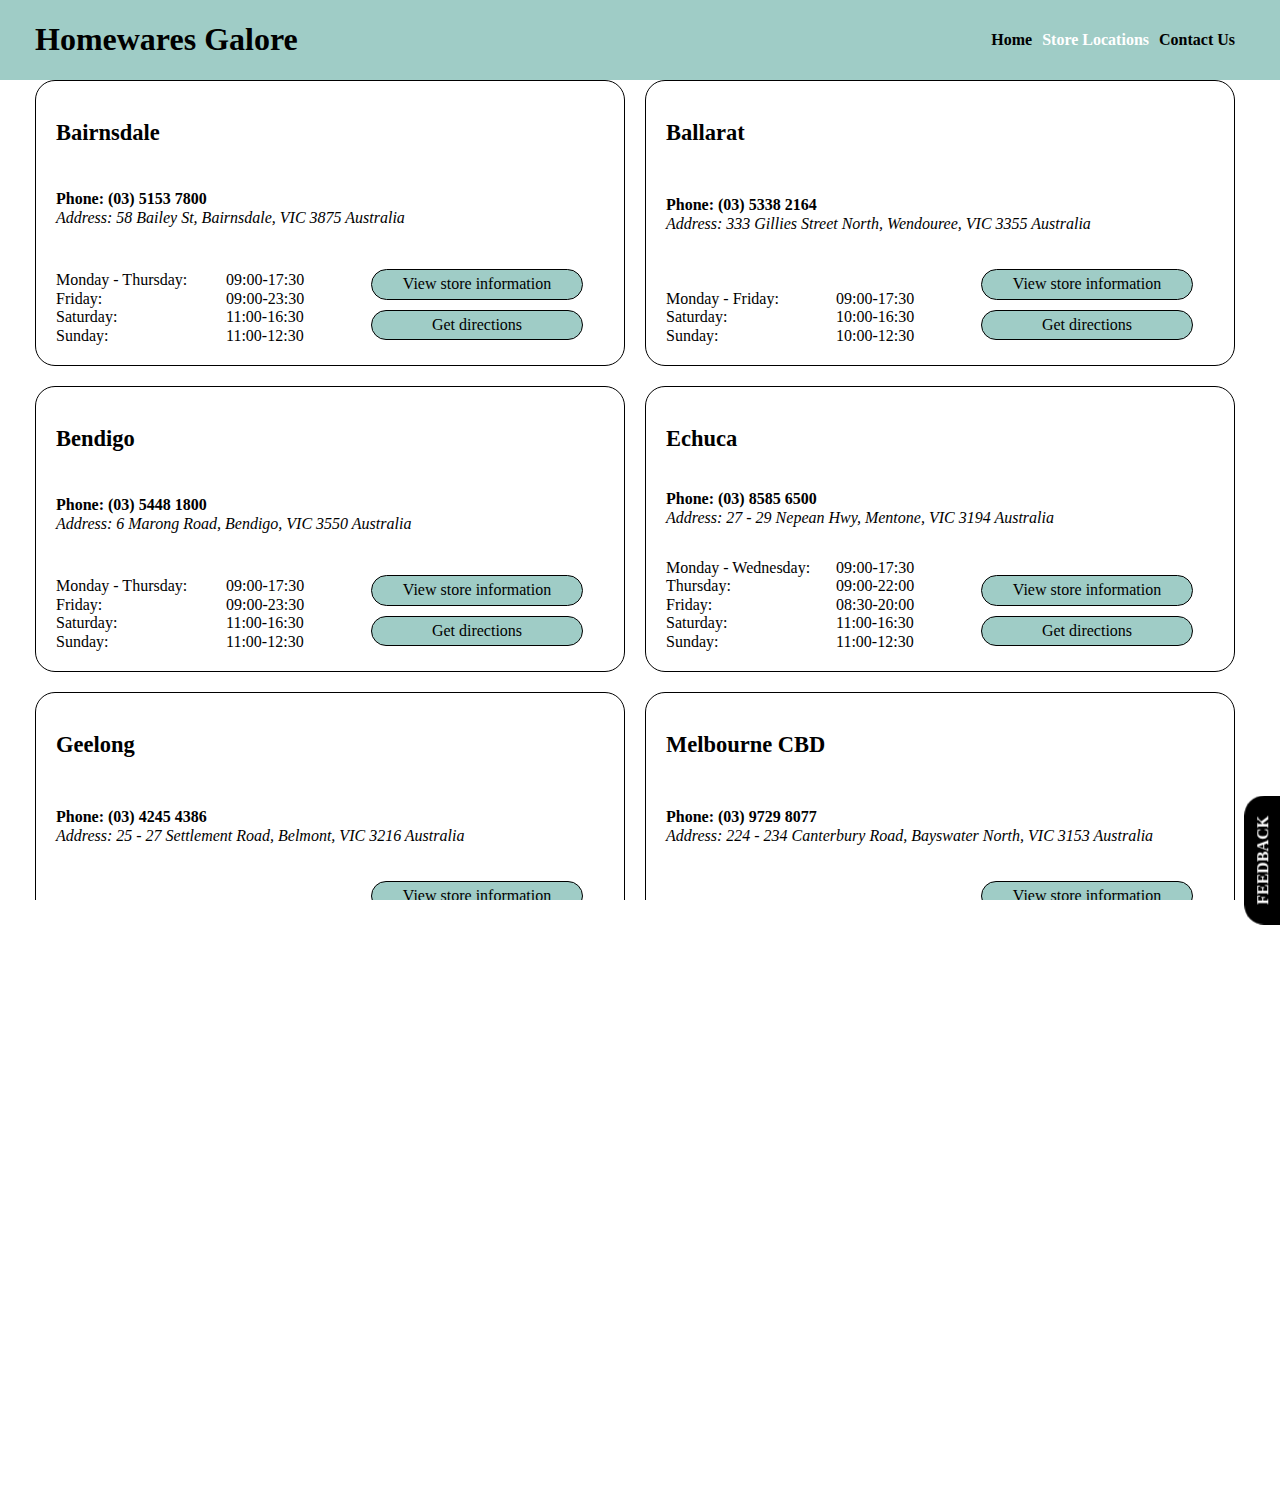
==== stores.html @ 4b6e7a4b "Reup" ====
<html lang="en">
    <head>
    <meta charset="UTF-8">
    <meta http-equiv="X-UA-Compatible" content="IE=edge">
    <meta name="viewport" content="width=device-width, initial-scale=1.0">
    <title>Homewares Galore</title>
    <link rel="stylesheet" href="css/normalize.css">
    <link href="https://cdn.jsdelivr.net/npm/bootstrap@5.2.3/dist/css/bootstrap.min.css" rel="stylesheet" integrity="sha384-rbsA2VBKQhggwzxH7pPCaAqO46MgnOM80zW1RWuH61DGLwZJEdK2Kadq2F9CUG65" crossorigin="anonymous">
    <link rel="stylesheet" href="css/main.css">
    <link href="https://fonts.googleapis.com/css?family=Cabin:400,700" rel="stylesheet">
    </head>
    <body>        
        <!-- Overlay for modal -->
        <div class="overlay hidden" ></div>
        <!-- modal section -->
        <section class="modal-div hidden">
            <button class="modal-cls-button btn-close"></button>    
            <div class="modal-content">
                <div class="separator">
                    <div class="line"></div>
                    <h2>Contact Us </h2>
                    <div class="line"></div>
                </div>
                <p> For general inquiries you can contact us on the following number:</p>
                <h3 class="h3">1300 000 000</h3>
                <div class="modal-sec">
                    <div class="modal-text">   
                        <p>Otherwise get in touch with a specific store</p>
                    </div> 
                    <div class="modal-store-btn">
                        <a href="stores.html">Store location</a>
                    </div>
                </div>      
            </div>
        </section> 
        <!-- header -->
        <header class="header-main">
            <div class="header-content">           
                <div class="logo">
                    <h1>Homewares Galore</h1>
                </div>
                <nav class="nav-outer">
                    <img class="menu-control" src="https://ga-instruction.s3.amazonaws.com/assets/front-end-web-development/fewd-animations-lesson-images/img/hamburger.svg" alt="Hamburger" role="navigation">
                    <div class="nav">
                        <div class="nav-menu-item"><a class="nav-link" href="index.html">Home</a></div>
                        <div class="nav-menu-item"><a class="nav-link active" href="stores.html">Store Locations</a></div>
                        <div class="nav-menu-item contact"><a class="nav-link" href="">Contact Us</a></div> 
                    </div>
                </nav>
            </div>
        </header>

        <!-- main container for stor divs being generated with javascript -->
        <main class="main-container">
            <div class="store-outer">
                <div class="store-container"></div>
            </div>
        </main>

        <!-- End of main start of feedback section -->
        <section class="feedback-container">
            <div class="feedback-button">Feedback</div>
            <form class="feedback-form">  
                <fieldset>
                    <div class="feedback-row"> 
                        <label for="fname">Your Name</label>                         
                        <input type="text" placeholder="Homo Sapien" id="fname" name="fname" autofocus>

                    </div>
                    <div class="feedback-row">
                        <label for="mobile">Mobile number *</label>   
                        <input type="text" placeholder="0412345467" id="mobile" name="mobile">

                    </div>
                    <div class="feedback-row">
                        <label for="email">Email *</label>                  
                        <input type="text" placeholder="name@emial.com" id="email" name="email">

                    </div>
                </fieldset>
                <fieldset>
                    <div class="feedback-row">
                    <label for="select">Please select from this list *</label>
                    <select id="select" name="select">
                        <option value="choose">Choose</option>
                        <option value="option1">Customer service</option>
                        <option value="option2">Product Quality</option>
                        <option value="option3">Shipping & returns</option>
                    </select>
                </div>
                </fieldset>
                <fieldset>
                <div class="feedback-row">
                    <label for="comments">Comments</label>
                    <textarea id="comments" name="comments"></textarea>
                </div>
            </fieldset>
                <fieldset>
                    <input type="submit" value="Submit">
                </fieldset>
            </form>
        </section>

        <!-- Start of footer -->
        <footer class="footer-main">
            <div class="footer-content">
                <div class="footer-another">
                    <div class="footer-top">
                        <div class="footer-top-indiv">
                            <img src="images/footer/delivery2.png" alt="">
                            <div>
                                <h4 class="h4">Standard Free Delivery</h4>
                                <p>Free delivery on all orders over $200</p>
                            </div>
                        </div>
                        <div class="footer-top-indiv">
                            <img src="images/footer/return.png" alt="">
                            <div>
                            <h4 class="h4">15 day in store returns</h4>
                            <p>30 day returns for rewards members</p>
                            </div>
                        </div>
                        <div class="footer-top-indiv">
                            <img src="images/footer/buy_now.png" alt="">
                            <div>
                            <h4 class="h4">Buy now, pay later</h4>
                            <p>Using AfterPay, Paypal or Zip</p>
                            </div>
                        </div>
                        <div class="footer-top-indiv">
                            <img src="images/footer/aus.png" alt="">
                            <div>
                            <h4 class="h4">Designed in Australia</h4>
                            <p>Quality products, locally designed</p>
                            </div>
                        </div>
                    </div>                 
                </div>
            </div>
            <div class="footer-bottom">
                <div class="footer-bottom-column">
                    <div class="footer-bottom-copy"> © 2022 Homewares Galore. All Rights Reserved. </div>
                </div>
            </div>
        </footer>
        
        <script src="js/main.js"></script>
        <script src="js/stores.js"></script>
    </body>
</html>
---- css/main.css ----
/*********************/
/* Main basic styling */
/*********************/

/* this is mostly for modal */
html,body
{
    width: 100%;
    height: 100%;
    margin: 0px;
    padding: 0px;
    overflow-x: hidden; 
}

/* use vh for text headers to make responsive */
.h2 {
  font-size: 2.5vh;
}

.h3 {
  font-size: 1.5vh;
}

.h4 {
  font-size: 1.25vh;
  font-weight: 700;
}

.p {
  color: #434244;
  font-size: 20px;
  line-height: 1.75;
  letter-spacing: .015em;
  margin: 0;
  padding: 0 0 18px;
}


/* section seperator */
.separator{
  display: flex;
  align-items: center;
  color: #182636;
  padding: 20px 0;
  /* mostly for modal */
  width: 100%;
}

.separator h2{
  padding: 0 2rem; /* creates the space */
}

.separator .line{
  flex: 1;
  height: 1px;
  background-color: #bbb;
}

/***************************/
/* Styling HTML componerts */
/**************************/

/* fixed header */
.header-main {
  width: 100%;
  background-color: #9FCCC6;
  top: 0;
  position: fixed;
  z-index: 900;
}

/* this div is to set header to align items and is responsive */
.header-content {
  max-width: 1200px;
  margin: 0 auto;
  display: flex;
  justify-content: space-between;
  align-items: center;
  padding: 0 30px 0 20px;

}

/**************/
/* Navigation */
/**************/

.nav-outer {
  position: relative;
}

/* hamburger menu responsive */
.nav-outer img {
  display: none;
  padding: 15px;
}

/* for positioning of full width nav */
.nav {
  display: flex;
  align-items: center;  
}
 
.nav-menu-item {
  padding-left: 10px;
  font-weight: 600;
}

.nav-menu-item a {
  text-decoration: none;
  color: black;
}

/* link interactions */
.nav-menu-item a:hover {color:white;}
.nav-menu-item a:active {color:white;}

/* This interferes with active highlight below
.nav-menu-item a:visited {color:black;} */

/* text highlight in white on current page */
.nav-link.active  {
  color: white;
}


/* For tablet size and below show hamburger with black nav */
@media (max-width: 768px){

  /* show hamburger menu */
  .nav-outer img {
    display: block;
    cursor: pointer;
  }

  /* to keep hamburger highlighted when nav is hovered  use .nav-outer img:hover to remove highlight*/
  .nav-outer:hover {
    background-color: #E41951;
  }

  /* remove nav otherwise displayed on resize */
  .nav {
    display: none;
  }

  /* the plus is so that the styles can be applied to nav */
  /* make nav visable on hover */
  .nav-outer img:hover + .nav {
    border: 1px solid #E41951;
    display: inline-block;
    position: absolute;
    right: 0px;
    width: 200px;
    background-color: white;
    padding: 20px;
  }

   /* this is to keep nav visible when nov-outer img no longer hovered */
  .nav:hover {
    border: 1px solid #E41951;
    display: inline-block;
    position: absolute;
    right: 0px;
    width: 200px;
    background-color: white;
    padding: 20px;
  }

  .nav-menu-item {
    padding: 5px 0px;
  }
  .nav-menu-item:hover {
    background-color: #E41951;
  }

  /* so that the whole div is clickable */
  .nav-menu-item a {
    display: block;
  }
  .nav-menu-item:hover a {
    color: white;
  }

  /* when page is active */
  .nav-link.active {
   border-bottom: 2px solid #E41951;
   color: black;
  }
}



/************************************************/
/* centering main section of page in the middle */
/************************************************/

/* center everything in main container */
.main-container {
  margin: 0 auto;
  width: 100vw;
  max-width: 1200px;
  padding: 0px 30px 20px 20px;
}

/******************/
/* slide/carousel */
/*****************/

/* since header is fixed and want fill slider visible */
#carouselExampleControls {
  margin-top: 80px;
}

/*************************/
/* shop by category grid */
/*************************/

/* max-width 1200 layoput */
.category-grid {
  display: grid;
  grid-template-columns: 1fr 1fr 1fr 1fr;
  grid-gap: 25px;
}

/* indiv grid container to position lable and sale */
.category-grid-indiv {
  position: relative;
}

.category-grid-indiv:hover {
  cursor:pointer;
  opacity: 0.6;
}

/* auto size image to grid container */
.category-grid-indiv img {
  max-width: 100%; 
  display: block; 
  height: auto;
}

/* need this div because images are different sizes so images can be auto sized and label can be consistently placed on top */
.category-grid-indiv-label {
  text-align: center;
  position: absolute;
  background-color: #9FCCC6; 
  bottom: 0px;
  width: 100%;
  z-index: 100;
}

.category-grid-indiv-label h3 {
  padding: 5px 0 5px 0; 
  margin: 0px;
}

/* make label white when whole grid is hovered */
.category-grid-indiv:hover .category-grid-indiv-label {
  color: white;
}

.sale {
  background-color: #E41951;
  position: absolute;
  top: 20px;
  left: 0px;
  padding: 10px; 
  color: white;
  
}

.sale h4 {
  margin: 0px;
  padding: 0px;
}

/* between tablet and up to big screen: handle grid layour*/ 
@media (min-width: 768px) and (max-width: 1200px) {
  .category-grid {
    grid-template-columns: 1fr 1fr 1fr;
  }
}

/* For tablet and up: seperate media queries to handle sale bar expansion on hover */
@media (min-width: 768px) {

  .sale {
    width: 20%;
    transition: width 0.5s ease-in-out;
    box-shadow: 0 4px 4px black;
  }

  .category-grid-indiv:hover .sale {
    width: 100%; 
  }

  .category-grid-indiv:hover {
    box-shadow: 0 0 10px black;
  }
}

/* For smaller tablet and down: seperate media queries to handle sale bar expansion on hover */
@media (max-width: 768px) {

  .category-grid {
    margin-right: 20px;
    grid-template-columns: 1fr;
  }

  .category-grid-indiv {
    padding: 10px;
  }

  .category-grid-indiv img {
    display: none;
  }

  .category-grid-indiv-label {
    border: 1px solid black;
  }

  .category-grid-indiv-label .h3 {
    text-align: end;
    padding-right: 10px;
  }

  /* absolutely place sale div */
  .sale {
    padding: 7px;
    top: -14px;
    left: 10px;
    z-index: 600;
  }
  
  /* using a different method since want label h3 text displayed on top of colour */
  .saleplace {
    background: linear-gradient(to left,#9FCCC6 50%, #E41951 50%) right;
    background-size: 200%;
    transition:  .5s ease-out;
  }

  .category-grid-indiv:hover .saleplace {
    background-position: left;
  }
}



/*******************************/
/* Styling Inspiration section */
/*******************************/


.lookbook-content {
  display:grid;
  grid-template-columns: 1fr 1fr 1fr;
}

/* have image span 2 columns */
.lookbook-image {
  grid-column-start: 2;
  grid-column-end: 4;
  position: relative;
}

.lookbook-image img {
  max-width: 100%; 
  display: block; 
  height: auto;
}

.lookbook-button {
  color: black;
  padding: 15px;
  text-align: center;
  transition: all 1s ease-in-out;
  right: 0;
  width: fit-content;
  background-color: #9FCCC6;
  border-radius: 20px;
  font-weight: 600;
}

.lookbook-button:hover {
  cursor: pointer;
  background-color: white;
  color:#E41951;
  border: 1px solid #E41951;

}

.lookbook-h3 {
  padding-right: 20px;
  margin-bottom: 40px;
}

/* .circle .content are for placing 2022 christmas gift guide over image */ 
.circle {
  background-color: #E41951;
  color: white;
  position: absolute;
  top: 20px;
  right: 20px;
  width: 120px;
  height: 120px;
  display: flex;
  border-radius: 50%;
  justify-content: center;
  align-items: center;
}

.content {
  transform: rotate(30deg);
  padding-left: 5px;
  padding-right: 5px;
  text-align: center;
}

.content span {
  display: block;
  font-size: 25px;
  font-weight: bold;
  padding-bottom: 5px;
}



/*********/
/* About */
/*********/

.about_section-button {
  color: black;
  padding: 15px;
  text-align: center;
  transition: all 1s ease-in-out;
  right: 0;
  width: fit-content;
  border-radius: 20px;
}

.about_section-button:hover {
  background-color: #9FCCC6;
  color: white;
  cursor: pointer;
}

/* classes for javascript to display/remove */
.moreabout {
  display: none;
}

.moreabout-toggle {
  display: block;
}



/**********/
/* footer */
/**********/

/* needed so many divs to get the bottom part of the footer to be max width */

.footer-main {
  width: 100%;
  background-color: #9FCCC6;
}

.footer-content {
  margin: 20px 0;
  display: flex;
  flex-direction: column;
}

.footer-another {
  border-top: 1px solid #d3d3d3;
  width: 100%;
  background: #fff 0 0 no-repeat padding-box;
}

.footer-top {
    max-width: 1200px;
    margin: 0 auto;
    display: grid;
    grid-template-columns: repeat(4,1fr);
}

.footer-top-indiv {
  display: flex;
  align-items: center;
  margin-left: 20px;
  padding-top: 20px;
}

.footer-top-indiv img {
  width: 60px;
  margin-right: 18px;
}

.footer-bottom {
  max-width: 1200px;
  margin: 0 auto;
  padding-bottom: 20px;

}

.footer-bottom-column{
  display: flex;
  justify-content: center;
  text-align: center;
}


/* table and small tables change footer layout */
@media (max-width:768px) and (min-width:580px) {
  .footer-top-indiv {
    display: flex;
    align-items: center;
    flex-direction: column;
  }
}

/* for small tablets change footer from 4 columns to 1 */
@media (max-width:580px) {
  .footer-top {
    grid-template-columns: 1fr;
  }
}

/**********************/
/* feedback container */
/**********************/

.feedback-container {
  position: fixed;
  right: 0;
  top: 25%;
  border-radius: 20px 0 0 20px;
  width: 600px;
  background-color: #9FCCC6;
  z-index: 100;
  border: 1px solid black;
  /* move out of page to start with */
  transform: translateX(100%);
  transition: all 0.5s ease-in-out;
}

.feedback-button {
  /* this is to position the tab left of main div */
  position: absolute;
  left: -82px;
  bottom: 100px;
  padding: 10px 20px;
  transform: rotate(-90deg);


  border-radius: 20px 20px 0 0; 
  color: #fff;
  font-size: 16px;
  font-weight: bold;
  text-transform: uppercase;
  background: black;
}

.feedback-button:hover{
  cursor: pointer;
}

.feedback-form {
  padding: 30px;
  width: 600px;
}

.feedback-open {
  /* move onto main page through javascript */
  transform: translateX(40%);
  opacity: 1;
  z-index: 900;
}

.feedback-row {
  padding-bottom: 10px;
}

.feedback-name {
  display:flex;
  width: 150px;
}

input[type=submit] {
  margin-top: 30px;
  padding: 5px 30px;
  width: fit-content;
}

label,input{
  display:flex;
  flex-direction:column;
  width: 300px;
}

#comments {
  height: 300px;
  width: 300px;
}

textarea:focus,
input[type="text"]:focus,
select:focus {
  background: white;
  border: 2px solid black;
  outline: none;
  box-shadow: 0 0 6px grey;
}

.red {
  color: #E41951;
  font-weight: 500;
}

.red-border{
  border: 2px solid #E41951;
}

/******************/
/* Second page    */
/* Stores Styling */
/******************/

.store-container {
  margin-top: 80px;
  display:grid;
}

.store-container-indiv {
  border: 1px solid black;
  border-radius: 20px;
  background: #fff 0 0 no-repeat padding-box;
  display: grid;
  grid-template-columns: 1fr 1fr;
  grid-template-areas:
    "title title"
    "add-tlf add-tlf"
    "details store-buttons";
}

/* when whole div is hovered */
.store-container-indiv:hover {
  box-shadow: 0 0px 10px black;
}

.store-title {
  grid-area: title;
  padding: 20px 20px 0px 20px;
}

.add-tlf {
  grid-area: add-tlf;
  padding: 20px 20px 0px 20px;
}


.store-details {
  grid-area: details;
  padding-left: 20px;
  padding-bottom: 20px;
  display: flex;
  flex-direction: column;
  justify-content: flex-end;

}

.store-details li { 
  list-style: none
}

.store-details li span {
  display: inline-block;
  width: 170px;
}

.address {
  font-weight: 200;
  font-style: italic;
}

.tlf {
  font-weight: 600;
}

.store-buttons {
  grid-area: store-buttons;
  display: flex;
  align-items: center;
  flex-direction: column;
  justify-content: flex-end;
  padding-bottom: 20px;
}

.store-info, .directions {
  background-color:  #9FCCC6;
  text-align: center;
  width: 200px;
  margin: 5px auto;
  padding: 5px;
  border: 1px solid black;
  border-radius: 20px;
  transition: all 1s ease-out;
}

.store-info:hover {
  background-color: white;
  box-shadow: 0 0 10px grey;
}

/* reponsive between big screen and smaller screens */
@media (min-width: 1200px) {
  .store-container {
    grid-template-columns: 1fr 1fr;
    grid-auto-rows: 1fr;
    gap: 20px;
  }
}

@media (max-width: 1200px){
  .store-container {
    grid-template-columns: 1fr;
    grid-auto-rows: 1fr;
    gap: 20px;
  }
}

@media (max-width: 680px) {
  .store-container-indiv {
    grid-template-columns: 1fr;
    grid-template-areas:
      "title"
      "add-tlf"
      "details"
      "store-buttons";
  }
}



/*************/
/* for modal */
/************/

/* blur bakcground when modal active */
.overlay {
  position: fixed;
  top: 0;
  bottom: 0;
  left: 0;
  right: 0;
  width: 100%;
  height: 100%;
  background: rgba(0, 0, 0, 0.5);
  backdrop-filter: blur(3px);
  z-index: 910;
}

/* to toggle between modal hide and show */
.hidden {
  display: none;
}


.modal-div {
  z-index: 999;
  position: absolute;
  top: 50%;
  left: 50%;
  transform: translate(-50%, -50%);
  background-color: white;
  padding: 0 20px 20px 20px;
  border-radius: 20px;
  border: 10px solid #9FCCC6;

}

.modal-content {
  display: flex;
  flex-direction: column;
  align-items: center;
  justify-content: center;
  text-align: center;
  position: relative;
}

.modal-sec {
  display: flex;
  flex-direction: row;
  margin-top: 20px;
  margin-bottom: 10px;
}

.modal-sec p {
  text-align:left;
}

.modal-cls-button {
  position: absolute;
  right: 2;
  top: 2;
}

.modal-cls-button:hover {
  background-color: grey;
}

.modal-store-btn {
  background-color: #9FCCC6;
  width: 90%;
  border-radius: 20px; 
  margin-left: 20px;

}

.modal-store-btn:hover {
  box-shadow: 0 0 10px black;
  cursor:pointer;
}


.modal-store-btn a {
  text-decoration: none;
  color: white;
  font-weight: 600;

  /* this makes the whole div clickable */
  height: 100%;
  width: 100%;

  /* to center anchor text */
  display: flex;
  align-items: center;
  justify-content: center;
}

.modal-text {
  width: 80%;
}

@media (max-width: 768px){
  .modal-sec {
    display: flex;
    flex-direction: column;
    align-items: center;
    justify-content: center;
  }

  .modal-text p {
    text-align: center;
    margin-bottom: 25px;
  }

  .modal-store-btn {
    margin: 0;
    padding: 10px;
  }

  .modal-content .separator{
    display: block;
  }
}
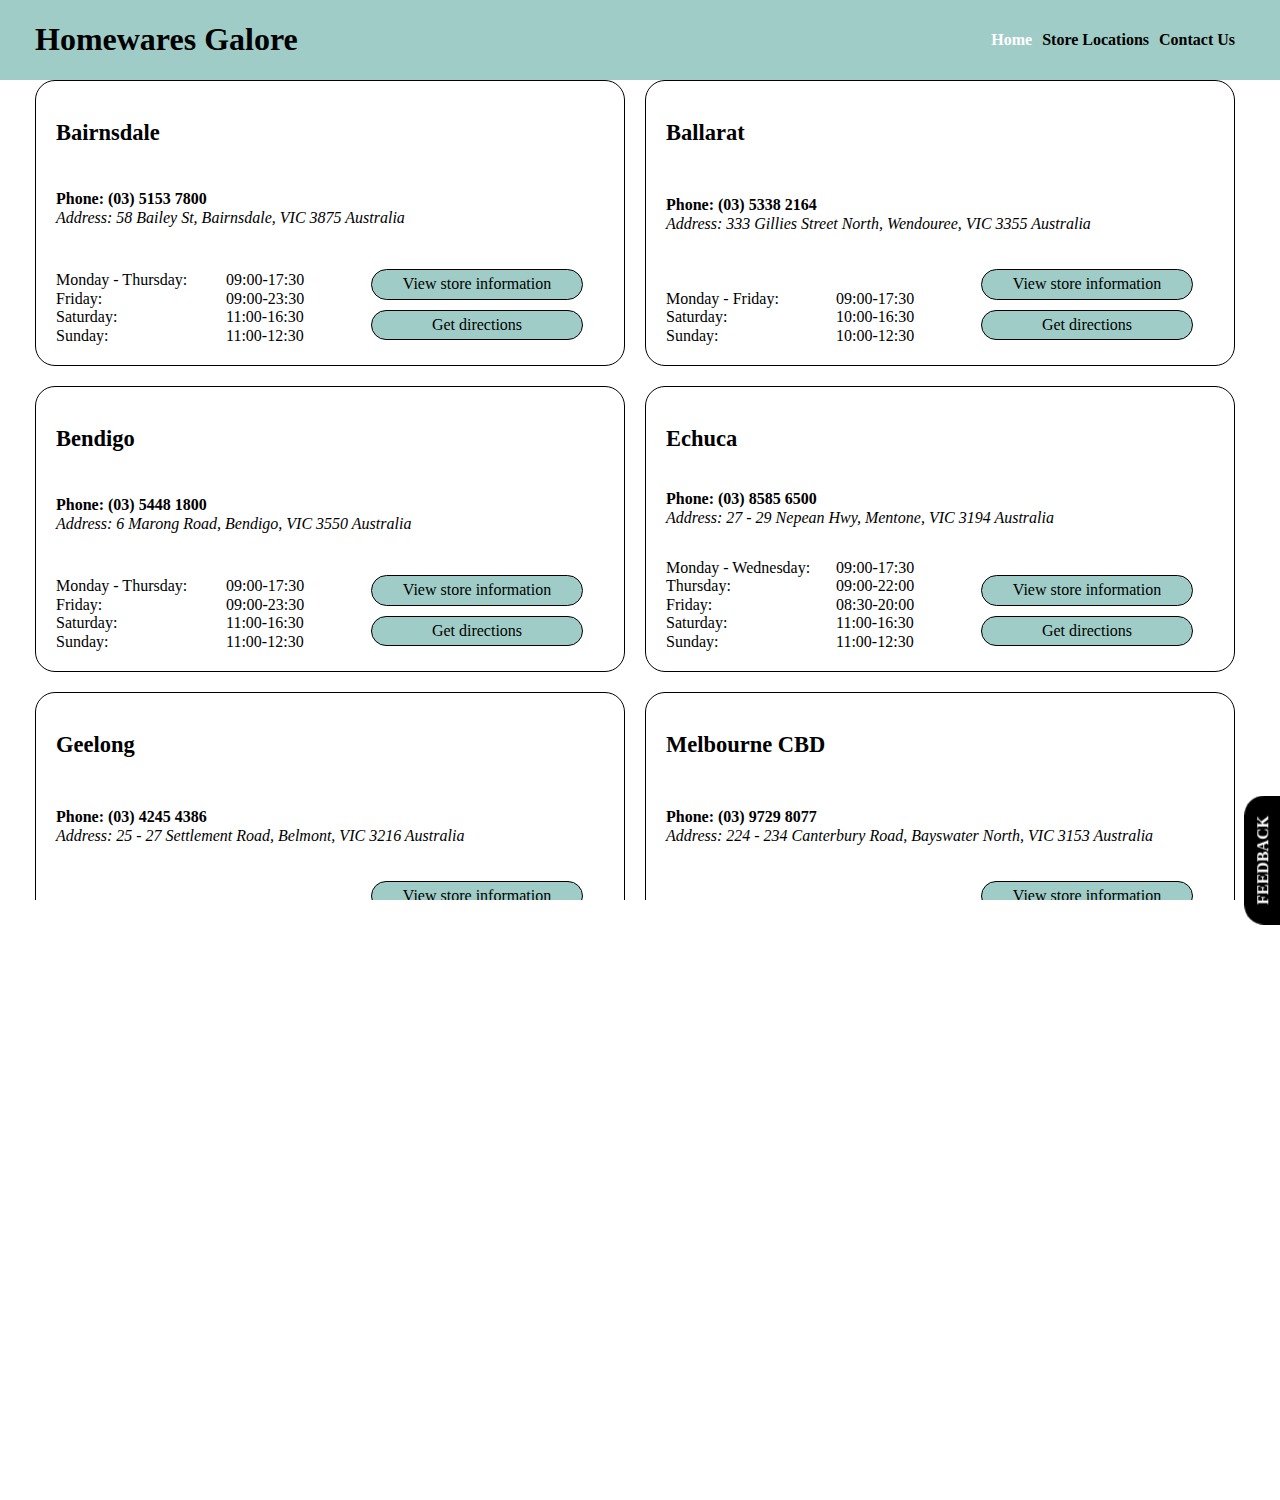
==== commit 2622cff6: "fixed footer on store page" ====
--- a/stores.html
+++ b/stores.html
@@ -9,8 +9,26 @@
     <link rel="stylesheet" href="css/main.css">
     <link href="https://fonts.googleapis.com/css?family=Cabin:400,700" rel="stylesheet">
     </head>
-    <body>        
-        <!-- Overlay for modal -->
+    <body>
+        <!-- Header -->
+        <header class="header-main">
+            <div class="header-content">           
+                <div class="logo">
+                    <h1>Homewares Galore</h1>
+                </div>
+                <nav class="nav-outer">
+                    <!-- hamburger initially set to hidden with css, shown for mobile site -->
+                    <img src="https://ga-instruction.s3.amazonaws.com/assets/front-end-web-development/fewd-animations-lesson-images/img/hamburger.svg" alt="Hamburger" role="navigation">
+                    <div class="nav">
+                        <div class="nav-menu-item"><a class="nav-link active" href="index.html">Home</a></div>
+                        <div class="nav-menu-item"><a class="nav-link" href="stores.html">Store Locations</a></div>
+                        <div class="nav-menu-item contact"><a class="nav-link" href="">Contact Us</a></div> 
+                    </div>
+                </nav>
+            </div>
+        </header>
+        <!-- Contact Us Section over all pages -->        
+        <!-- Overlay for modal / blur background when modal displayed / using js-->
         <div class="overlay hidden" ></div>
         <!-- modal section -->
         <section class="modal-div hidden">
@@ -33,31 +51,61 @@
                 </div>      
             </div>
         </section> 
-        <!-- header -->
-        <header class="header-main">
-            <div class="header-content">           
-                <div class="logo">
-                    <h1>Homewares Galore</h1>
-                </div>
-                <nav class="nav-outer">
-                    <img class="menu-control" src="https://ga-instruction.s3.amazonaws.com/assets/front-end-web-development/fewd-animations-lesson-images/img/hamburger.svg" alt="Hamburger" role="navigation">
-                    <div class="nav">
-                        <div class="nav-menu-item"><a class="nav-link" href="index.html">Home</a></div>
-                        <div class="nav-menu-item"><a class="nav-link active" href="stores.html">Store Locations</a></div>
-                        <div class="nav-menu-item contact"><a class="nav-link" href="">Contact Us</a></div> 
-                    </div>
-                </nav>
-            </div>
-        </header>
 
-        <!-- main container for stor divs being generated with javascript -->
+        <!-- main container for store divs being generated with javascript -->
         <main class="main-container">
             <div class="store-outer">
                 <div class="store-container"></div>
             </div>
         </main>
 
-        <!-- End of main start of feedback section -->
+        <!-- Start of footer / sets bg colour for entire footer -->
+        <footer class="footer-main">
+            <!-- seperate div to create full page width white bg colour for top part of footer containing images--> 
+            <div class="footer-top-content">
+                <!-- to centre div and child elements with grid-->
+                <div class="footer-top">
+                    <div class="footer-top-indiv">
+                        <img src="images/footer/delivery2.png" alt="">
+                        <div>
+                            <h4 class="h4">Standard Free Delivery</h4>
+                            <p>Free delivery on all orders over $200</p>
+                        </div>
+                    </div>
+                    <div class="footer-top-indiv">
+                        <img src="images/footer/return.png" alt="">
+                        <div>
+                        <h4 class="h4">15 day in store returns</h4>
+                        <p>30 day returns for rewards members</p>
+                        </div>
+                    </div>
+                    <div class="footer-top-indiv">
+                        <img src="images/footer/buy_now.png" alt="">
+                        <div>
+                        <h4 class="h4">Buy now, pay later</h4>
+                        <p>Using AfterPay, Paypal or Zip</p>
+                        </div>
+                    </div>
+                    <div class="footer-top-indiv">
+                        <img src="images/footer/aus.png" alt="">
+                        <div>
+                        <h4 class="h4">Designed in Australia</h4>
+                        <p>Quality products, locally designed</p>
+                        </div>
+                    </div>
+                </div>                 
+            </div>
+            <!-- seperate div to centre to max width -->
+            <div class="footer-bottom">
+                <!-- align text to center of max-width -->
+                <div class="footer-bottom-copy"> 
+                    © 2022 Homewares Galore. All Rights Reserved.
+                    <!-- <div class="footer-bottom-copy"> © 2022 Homewares Galore. All Rights Reserved. </div> -->
+                </div>
+            </div>
+        </footer>
+
+        <!--  Feedback container over any -->
         <section class="feedback-container">
             <div class="feedback-button">Feedback</div>
             <form class="feedback-form">  
@@ -101,50 +149,9 @@
             </form>
         </section>
 
-        <!-- Start of footer -->
-        <footer class="footer-main">
-            <div class="footer-content">
-                <div class="footer-another">
-                    <div class="footer-top">
-                        <div class="footer-top-indiv">
-                            <img src="images/footer/delivery2.png" alt="">
-                            <div>
-                                <h4 class="h4">Standard Free Delivery</h4>
-                                <p>Free delivery on all orders over $200</p>
-                            </div>
-                        </div>
-                        <div class="footer-top-indiv">
-                            <img src="images/footer/return.png" alt="">
-                            <div>
-                            <h4 class="h4">15 day in store returns</h4>
-                            <p>30 day returns for rewards members</p>
-                            </div>
-                        </div>
-                        <div class="footer-top-indiv">
-                            <img src="images/footer/buy_now.png" alt="">
-                            <div>
-                            <h4 class="h4">Buy now, pay later</h4>
-                            <p>Using AfterPay, Paypal or Zip</p>
-                            </div>
-                        </div>
-                        <div class="footer-top-indiv">
-                            <img src="images/footer/aus.png" alt="">
-                            <div>
-                            <h4 class="h4">Designed in Australia</h4>
-                            <p>Quality products, locally designed</p>
-                            </div>
-                        </div>
-                    </div>                 
-                </div>
-            </div>
-            <div class="footer-bottom">
-                <div class="footer-bottom-column">
-                    <div class="footer-bottom-copy"> © 2022 Homewares Galore. All Rights Reserved. </div>
-                </div>
-            </div>
-        </footer>
-        
+        <script src="https://cdn.jsdelivr.net/npm/bootstrap@5.2.3/dist/js/bootstrap.bundle.min.js" integrity="sha384-kenU1KFdBIe4zVF0s0G1M5b4hcpxyD9F7jL+jjXkk+Q2h455rYXK/7HAuoJl+0I4" crossorigin="anonymous"></script>
         <script src="js/main.js"></script>
         <script src="js/stores.js"></script>
     </body>
-</html>+</html>
+
--- a/css/main.css
+++ b/css/main.css
@@ -459,23 +459,25 @@
 /* footer */
 /**********/
 
-/* needed so many divs to get the bottom part of the footer to be max width */
-
 .footer-main {
   width: 100%;
   background-color: #9FCCC6;
 }
 
+/*
 .footer-content {
   margin: 20px 0;
   display: flex;
   flex-direction: column;
-}
-
-.footer-another {
+  border: 2px solid red;
+}
+*/
+
+.footer-top-content {
   border-top: 1px solid #d3d3d3;
   width: 100%;
   background: #fff 0 0 no-repeat padding-box;
+  margin: 20px 0 0 0;
 }
 
 .footer-top {
@@ -500,11 +502,10 @@
 .footer-bottom {
   max-width: 1200px;
   margin: 0 auto;
-  padding-bottom: 20px;
-
-}
-
-.footer-bottom-column{
+  padding: 20px 0;
+}
+
+.footer-bottom-copy{
   display: flex;
   justify-content: center;
   text-align: center;
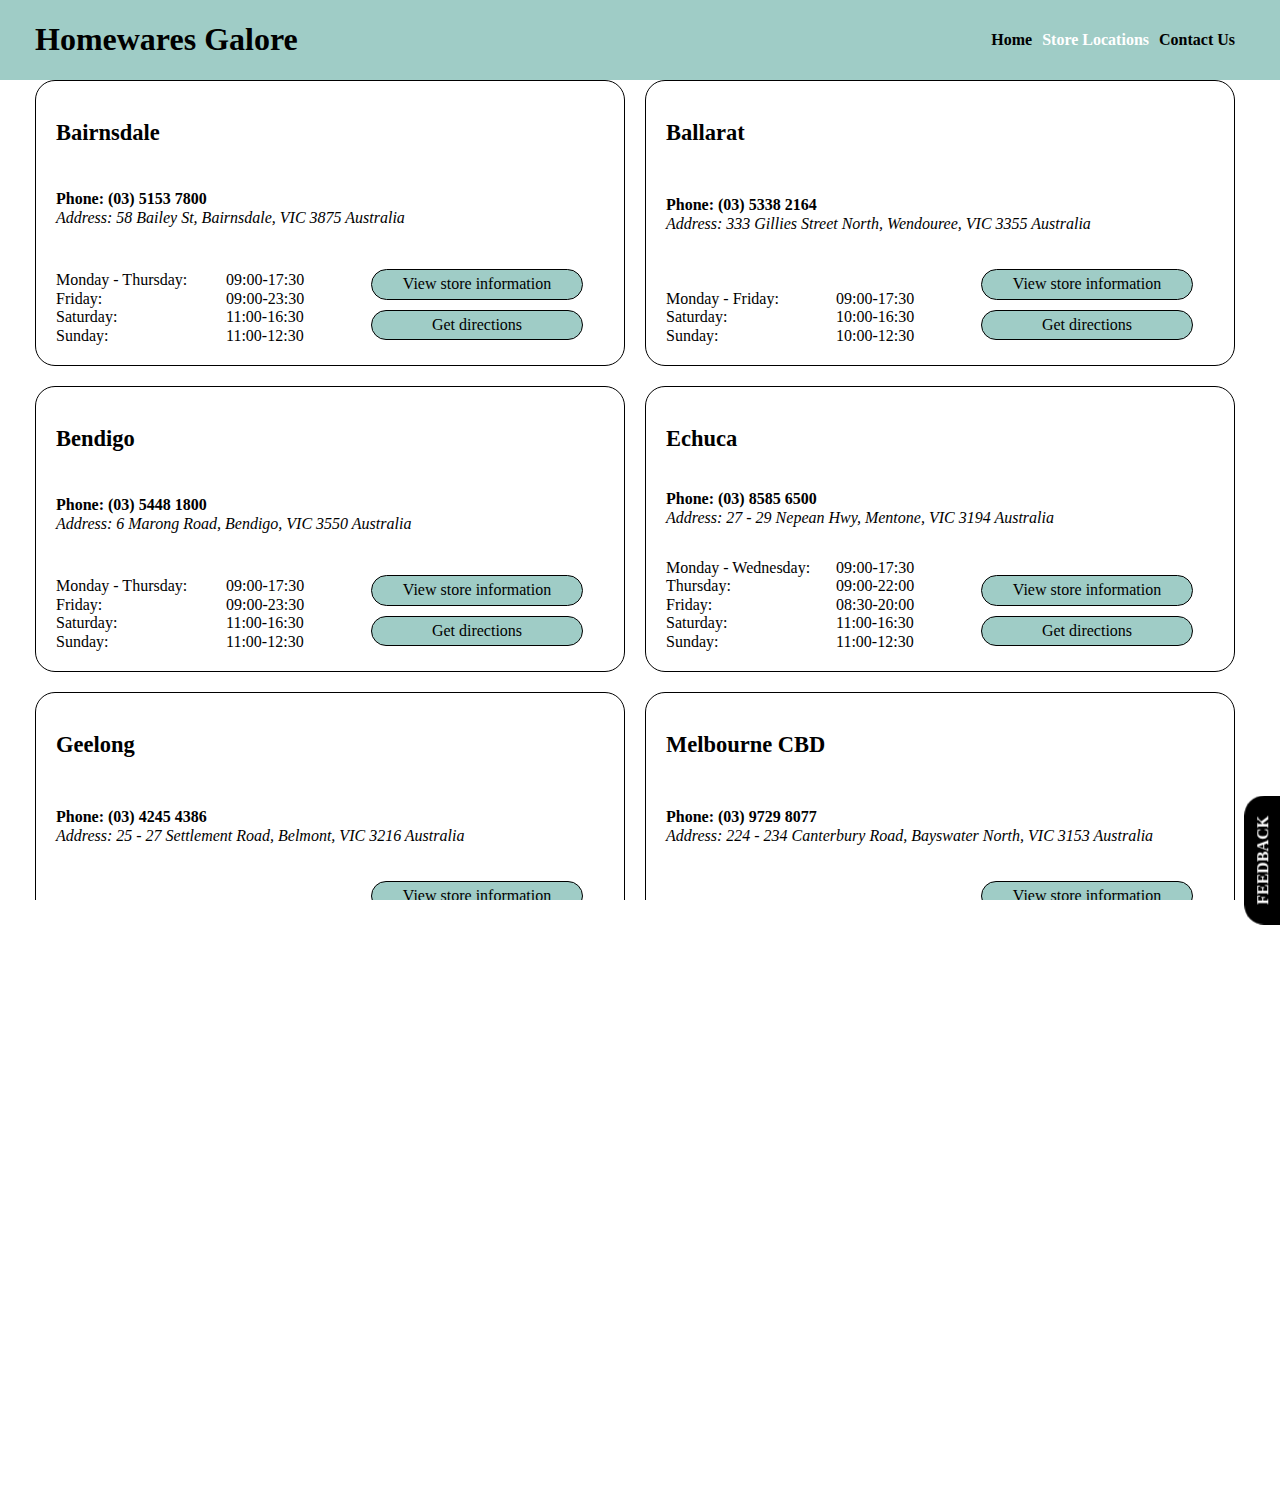
==== commit 90b46426: "fix active" ====
--- a/stores.html
+++ b/stores.html
@@ -20,8 +20,8 @@
                     <!-- hamburger initially set to hidden with css, shown for mobile site -->
                     <img src="https://ga-instruction.s3.amazonaws.com/assets/front-end-web-development/fewd-animations-lesson-images/img/hamburger.svg" alt="Hamburger" role="navigation">
                     <div class="nav">
-                        <div class="nav-menu-item"><a class="nav-link active" href="index.html">Home</a></div>
-                        <div class="nav-menu-item"><a class="nav-link" href="stores.html">Store Locations</a></div>
+                        <div class="nav-menu-item"><a class="nav-link" href="index.html">Home</a></div>
+                        <div class="nav-menu-item"><a class="nav-link active" href="stores.html">Store Locations</a></div>
                         <div class="nav-menu-item contact"><a class="nav-link" href="">Contact Us</a></div> 
                     </div>
                 </nav>
--- a/css/main.css
+++ b/css/main.css
@@ -154,7 +154,7 @@
     padding: 20px;
   }
 
-   /* this is to keep nav visible when nov-outer img no longer hovered */
+   /* this is to keep nav visible when nav-outer img no longer hovered */
   .nav:hover {
     border: 1px solid #E41951;
     display: inline-block;
